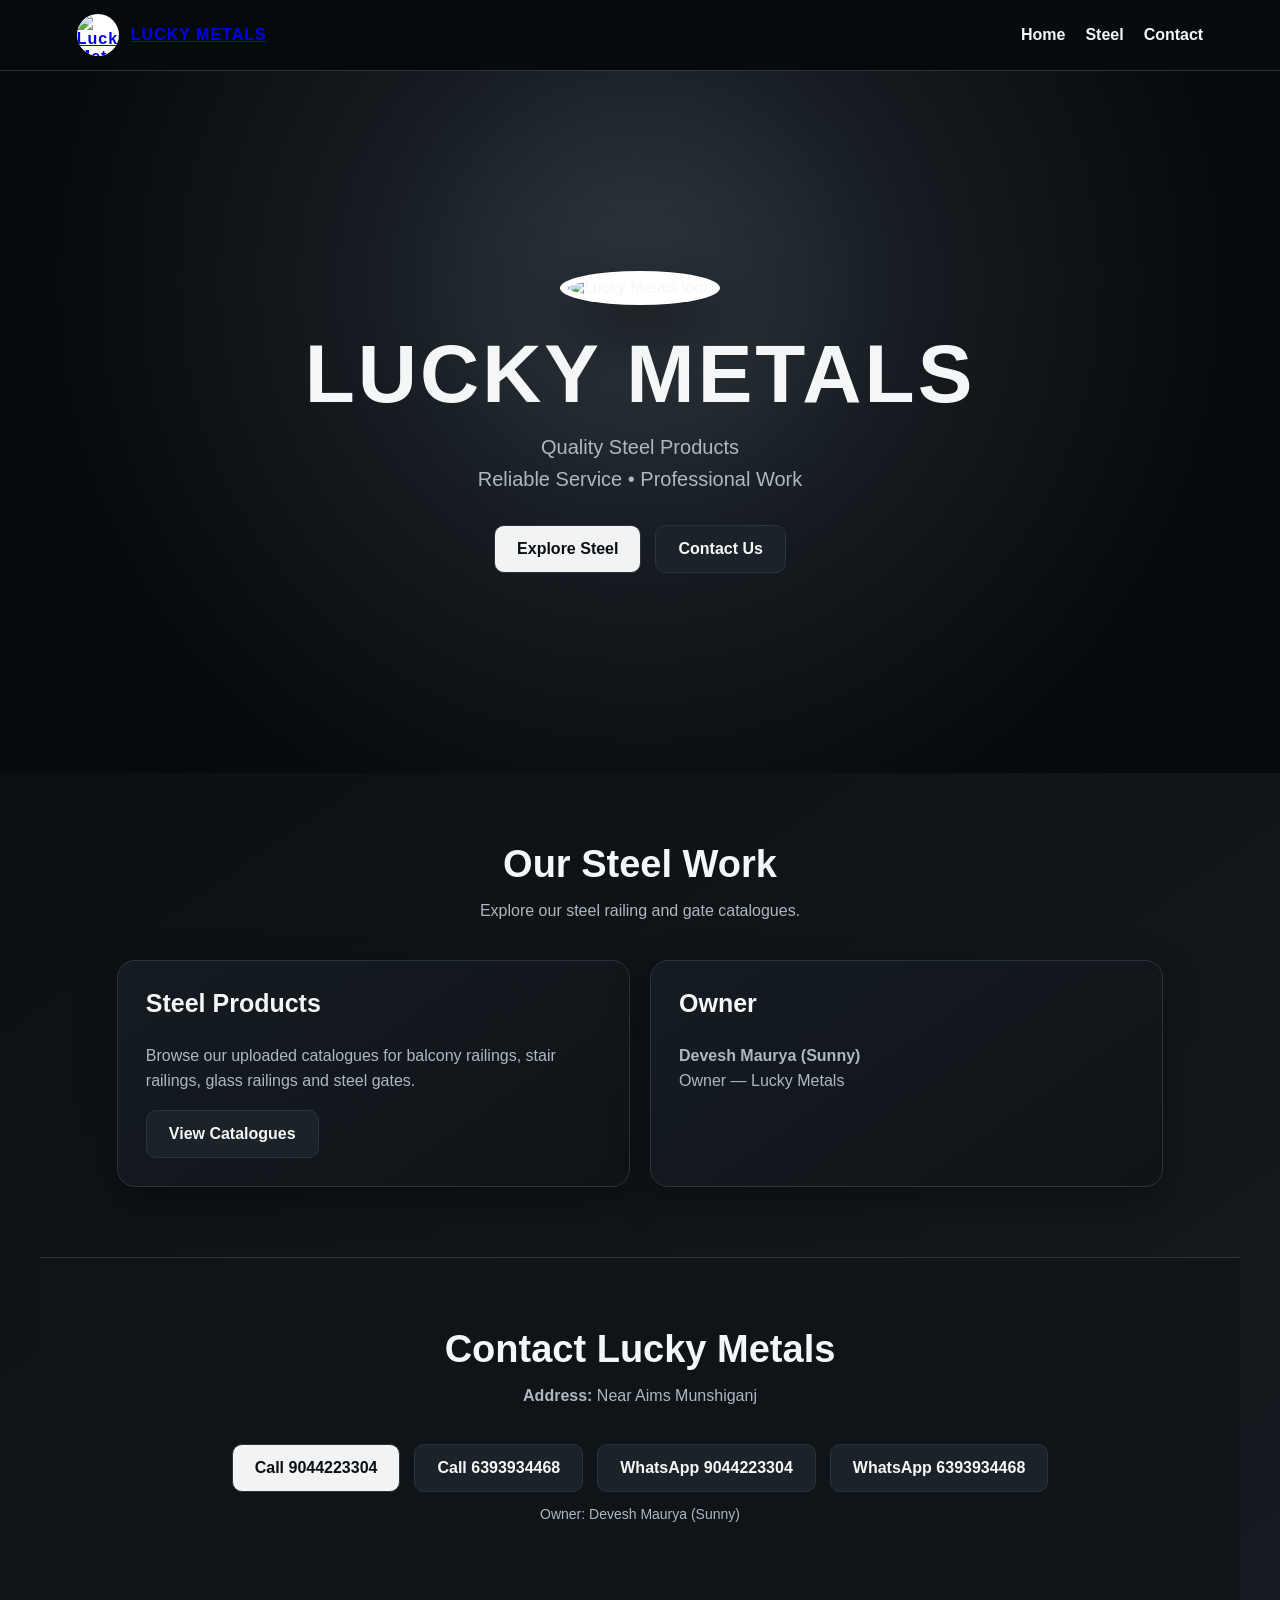
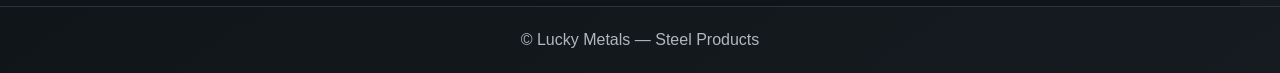
==== index.html @ e32a6ab8 "Add files via upload" ====
<!doctype html><html lang="en"><head><meta charset="utf-8"><meta name="viewport" content="width=device-width,initial-scale=1"><title>Lucky Metals | Steel</title><link rel="stylesheet" href="style.css"></head><body>
<nav><a class="brand" href="index.html"><img src="assets/lucky-metals-logo.jpg" alt="Lucky Metals logo"><span>LUCKY METALS</span></a>
<div class="links"><a href="index.html">Home</a><a href="steel.html">Steel</a><a href="#contact">Contact</a></div></nav>
<main class="hero"><div><img src="assets/lucky-metals-logo.jpg" alt="Lucky Metals logo"><h1>LUCKY METALS</h1><p class="tag">Quality Steel Products<br>Reliable Service • Professional Work</p><div class="cta"><a class="btn primary" href="steel.html">Explore Steel</a><a class="btn" href="#contact">Contact Us</a></div></div></main>
<section><h2 class="section-title">Our Steel Work</h2><p class="section-sub">Explore our steel railing and gate catalogues.</p>
<div class="cards"><div class="card"><h3>Steel Products</h3><p>Browse our uploaded catalogues for balcony railings, stair railings, glass railings and steel gates.</p><a class="btn" href="steel.html">View Catalogues</a></div>
<div class="card"><h3>Owner</h3><p><strong>Devesh Maurya (Sunny)</strong><br>Owner — Lucky Metals</p></div></div></section>
<section id="contact" class="contact"><h2 class="section-title">Contact Lucky Metals</h2><p class="section-sub"><strong>Address:</strong> Near Aims Munshiganj</p><div class="cta">
<a class="btn primary" href="tel:+919044223304">Call 9044223304</a>
<a class="btn" href="tel:+916393934468">Call 6393934468</a>
<a class="btn" href="https://wa.me/919044223304" target="_blank" rel="noopener">WhatsApp 9044223304</a>
<a class="btn" href="https://wa.me/916393934468" target="_blank" rel="noopener">WhatsApp 6393934468</a>
</div><p class="note">Owner: Devesh Maurya (Sunny)</p></section>
<footer>© Lucky Metals — Steel Products</footer></body></html>
---- style.css ----
:root{--bg:#0b0f12;--panel:#12181d;--line:#2b343b;--text:#f4f6f7;--muted:#aeb8bf;--accent:#d6dde2}
*{box-sizing:border-box} html{scroll-behavior:smooth} body{margin:0;font-family:Arial,Helvetica,sans-serif;background:linear-gradient(145deg,#080b0d,#151b20);color:var(--text)}
nav{position:sticky;top:0;z-index:10;background:rgba(8,11,13,.94);backdrop-filter:blur(10px);border-bottom:1px solid var(--line);padding:14px 6%;display:flex;align-items:center;justify-content:space-between}
.brand{display:flex;align-items:center;gap:12px;font-weight:800;letter-spacing:1px}.brand img{width:42px;height:42px;object-fit:contain;border-radius:50%;background:#fff}.links{display:flex;gap:20px}.links a{color:var(--text);text-decoration:none;font-weight:600}
.hero{min-height:78vh;display:grid;place-items:center;text-align:center;padding:70px 6%;background:radial-gradient(circle at 50% 30%,#303940 0,#151b20 35%,#080b0d 72%)}
.hero img{width:150px;height:150px;object-fit:contain;border-radius:50%;background:#fff;padding:8px;box-shadow:0 20px 70px #000}
h1{font-size:clamp(42px,8vw,82px);margin:22px 0 10px;letter-spacing:3px} .tag{font-size:20px;color:var(--muted);max-width:760px;margin:auto;line-height:1.6}
.cta{margin-top:30px;display:flex;gap:14px;justify-content:center;flex-wrap:wrap}.btn{display:inline-block;padding:14px 22px;border-radius:10px;text-decoration:none;font-weight:800;border:1px solid var(--line);color:var(--text);background:#1b2329}.btn.primary{background:#f1f3f4;color:#0b0f12}
section{padding:70px 6%;max-width:1200px;margin:auto} .section-title{text-align:center;font-size:38px;margin:0 0 12px}.section-sub{text-align:center;color:var(--muted);margin:0 auto 36px;max-width:700px;line-height:1.6}
.cards{display:grid;grid-template-columns:repeat(auto-fit,minmax(260px,1fr));gap:20px}.card{background:linear-gradient(145deg,#151c21,#0e1317);border:1px solid var(--line);border-radius:18px;padding:28px;box-shadow:0 15px 40px #0005}.card h3{font-size:25px;margin-top:0}.card p{color:var(--muted);line-height:1.6}
.catalogue{margin-top:28px;background:#0d1216;border:1px solid var(--line);border-radius:16px;overflow:hidden}.catalogue-head{padding:18px 20px;display:flex;align-items:center;justify-content:space-between;gap:15px;flex-wrap:wrap}.catalogue iframe{width:100%;height:600px;border:0;background:#fff}
.contact{text-align:center;background:#0e1418;border-top:1px solid var(--line)} footer{padding:24px 6%;text-align:center;color:var(--muted);border-top:1px solid var(--line)}
.note{color:var(--muted);font-size:14px}.empty{padding:70px 20px;text-align:center;border:1px dashed #48535b;border-radius:18px;color:var(--muted)}
@media(max-width:700px){.links{gap:10px;font-size:13px}.hero{min-height:70vh}.catalogue iframe{height:480px}}
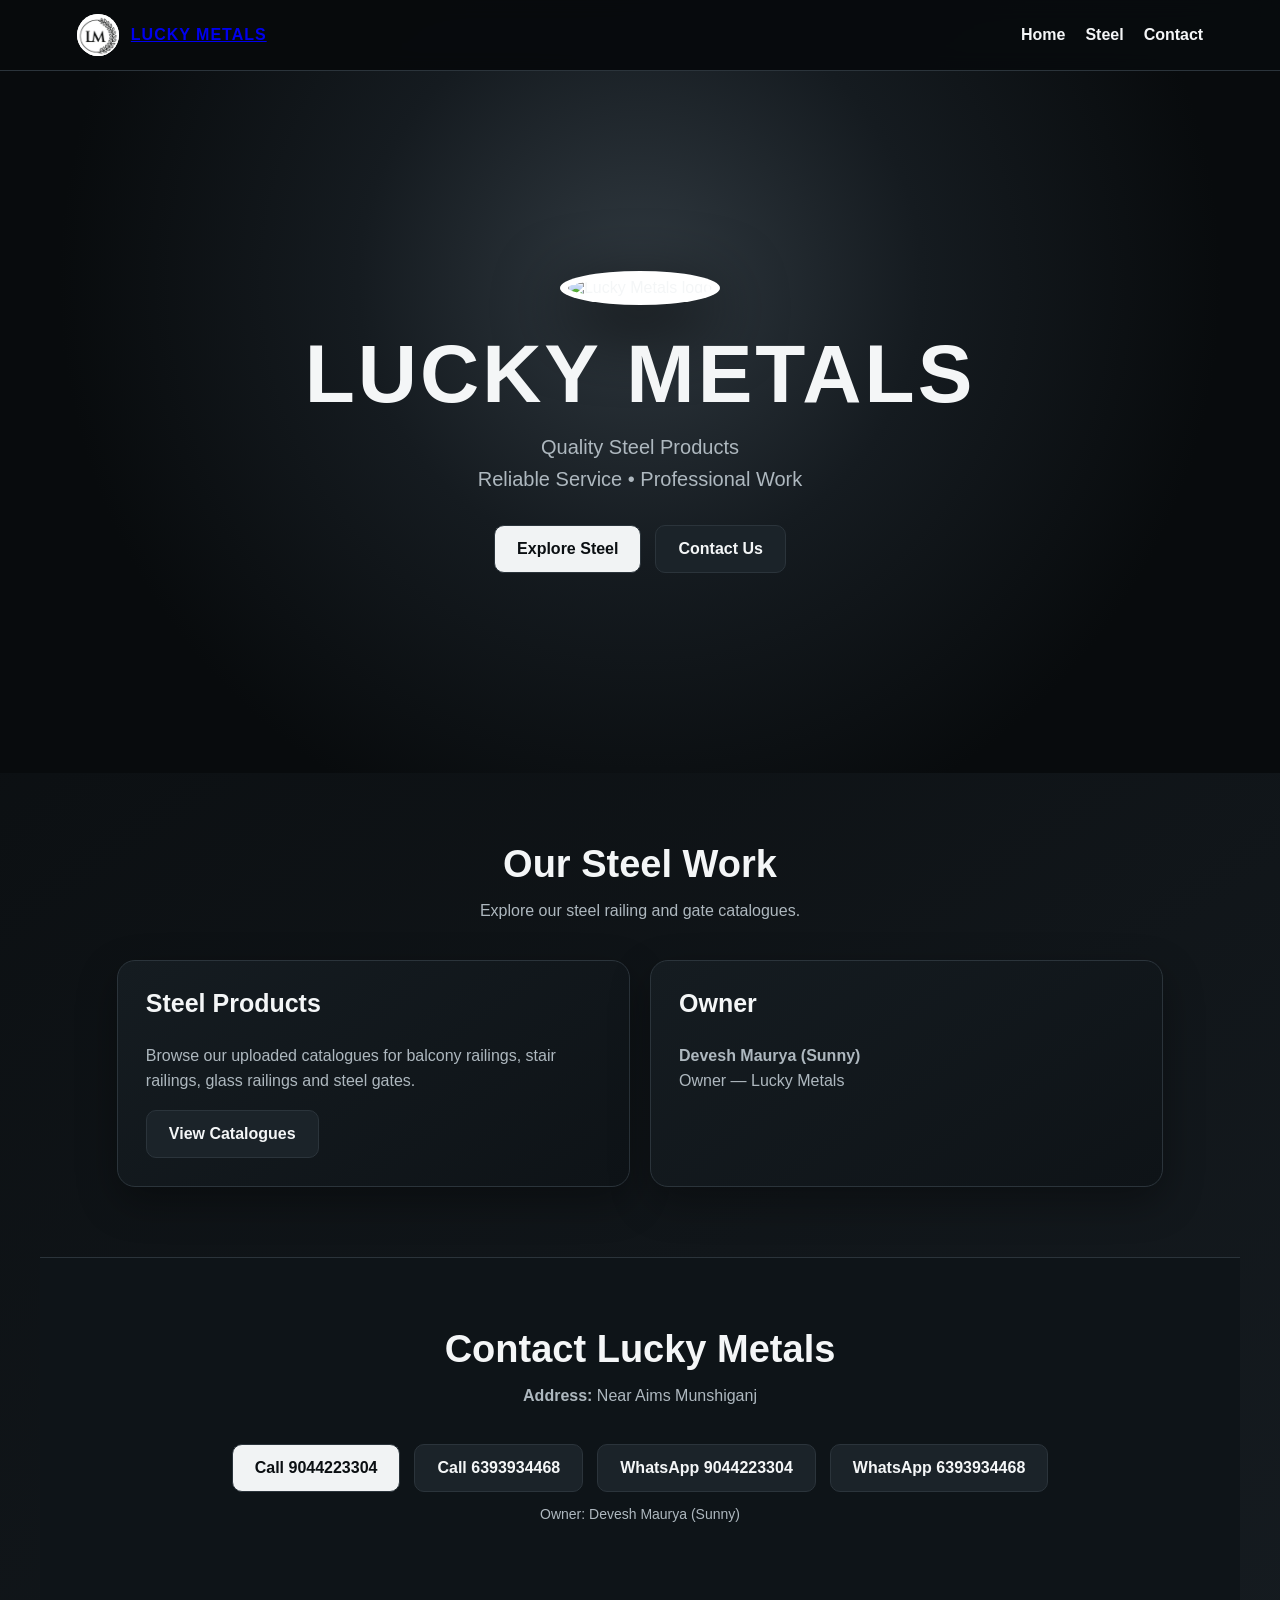
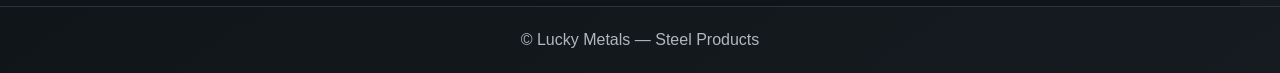
==== commit 464f5668: "Update index.html" ====
--- a/index.html
+++ b/index.html
@@ -1,5 +1,5 @@
 <!doctype html><html lang="en"><head><meta charset="utf-8"><meta name="viewport" content="width=device-width,initial-scale=1"><title>Lucky Metals | Steel</title><link rel="stylesheet" href="style.css"></head><body>
-<nav><a class="brand" href="index.html"><img src="assets/lucky-metals-logo.jpg" alt="Lucky Metals logo"><span>LUCKY METALS</span></a>
+<nav><a class="brand" href="index.html"><img src="./lucky-metals-logo.jpg" alt="Lucky Metals logo"><span>LUCKY METALS</span></a>
 <div class="links"><a href="index.html">Home</a><a href="steel.html">Steel</a><a href="#contact">Contact</a></div></nav>
 <main class="hero"><div><img src="assets/lucky-metals-logo.jpg" alt="Lucky Metals logo"><h1>LUCKY METALS</h1><p class="tag">Quality Steel Products<br>Reliable Service • Professional Work</p><div class="cta"><a class="btn primary" href="steel.html">Explore Steel</a><a class="btn" href="#contact">Contact Us</a></div></div></main>
 <section><h2 class="section-title">Our Steel Work</h2><p class="section-sub">Explore our steel railing and gate catalogues.</p>
@@ -11,4 +11,4 @@
 <a class="btn" href="https://wa.me/919044223304" target="_blank" rel="noopener">WhatsApp 9044223304</a>
 <a class="btn" href="https://wa.me/916393934468" target="_blank" rel="noopener">WhatsApp 6393934468</a>
 </div><p class="note">Owner: Devesh Maurya (Sunny)</p></section>
-<footer>© Lucky Metals — Steel Products</footer></body></html>+<footer>© Lucky Metals — Steel Products</footer></body></html>
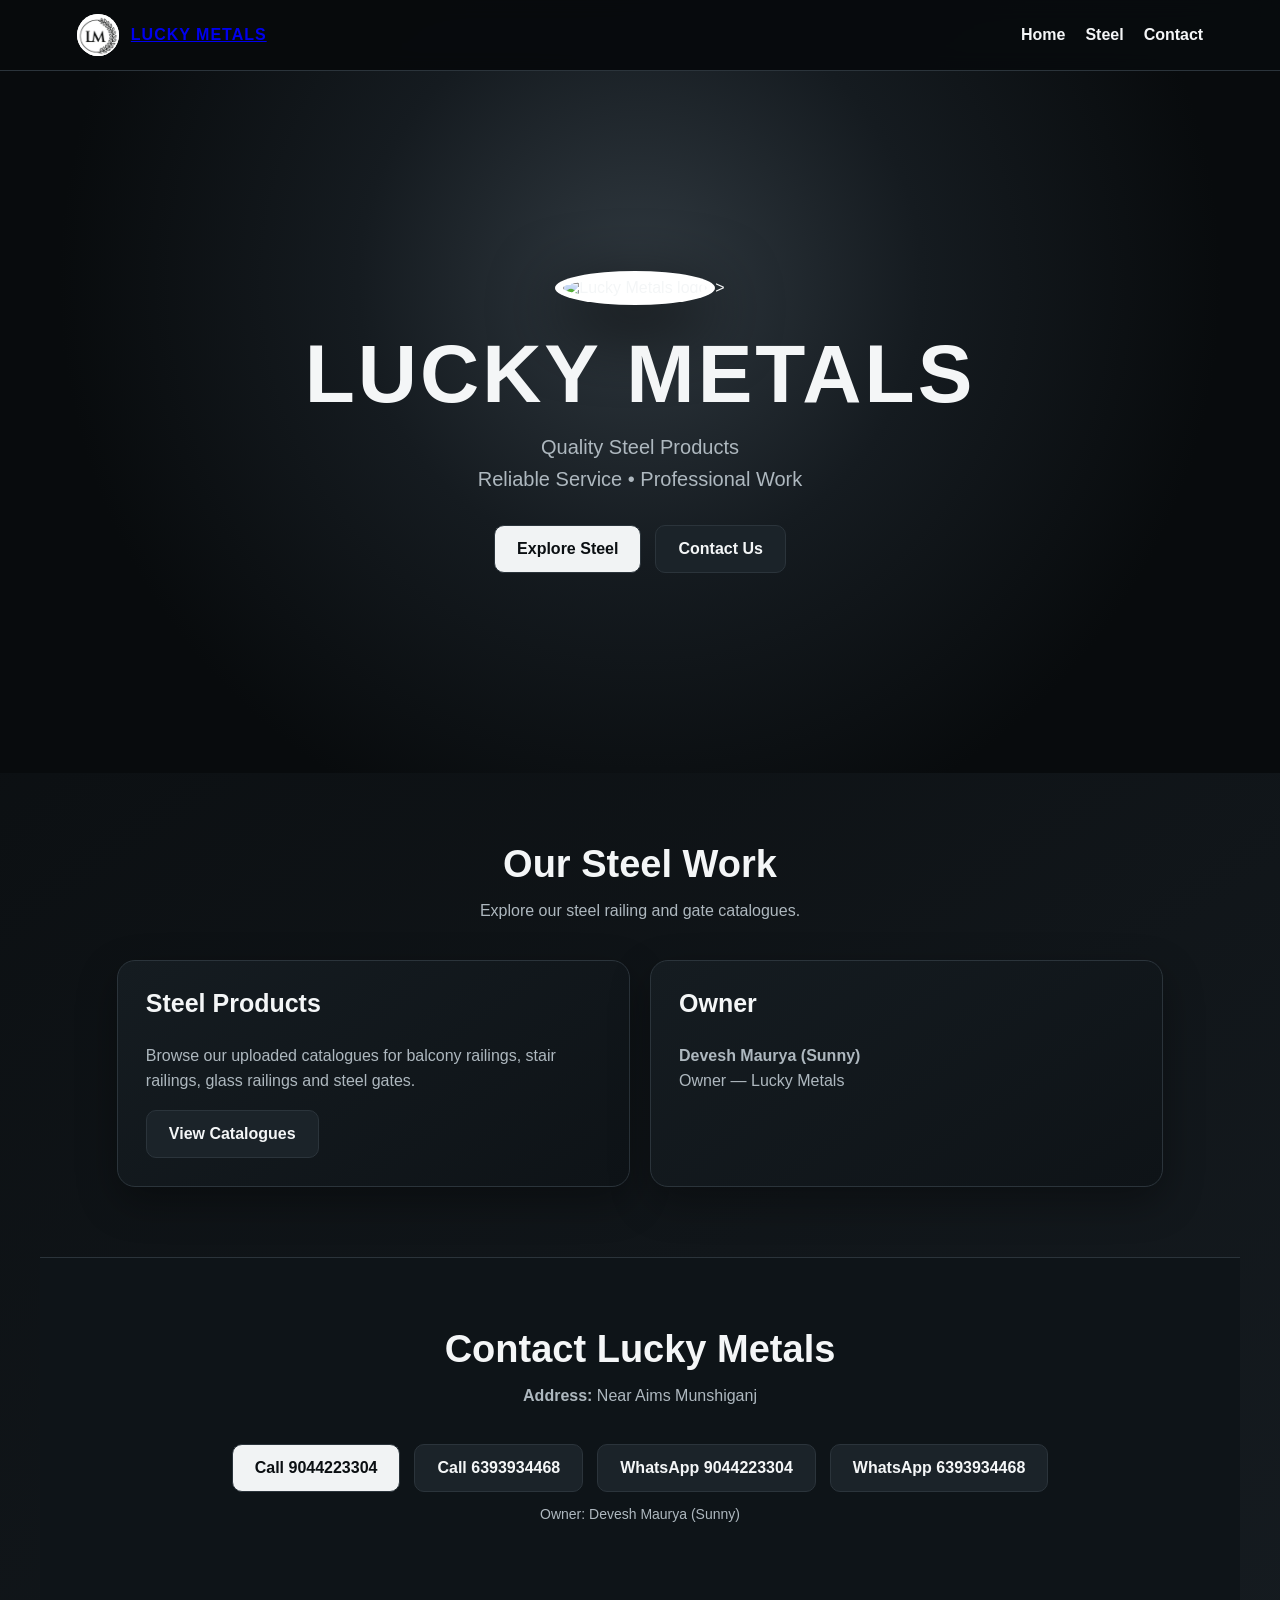
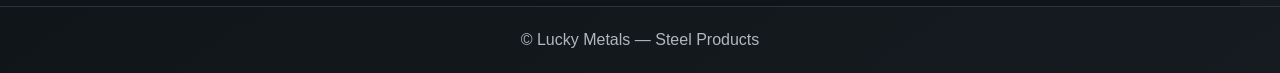
==== commit 7c2cda7c: "Update index.html" ====
--- a/index.html
+++ b/index.html
@@ -1,7 +1,7 @@
 <!doctype html><html lang="en"><head><meta charset="utf-8"><meta name="viewport" content="width=device-width,initial-scale=1"><title>Lucky Metals | Steel</title><link rel="stylesheet" href="style.css"></head><body>
 <nav><a class="brand" href="index.html"><img src="./lucky-metals-logo.jpg" alt="Lucky Metals logo"><span>LUCKY METALS</span></a>
 <div class="links"><a href="index.html">Home</a><a href="steel.html">Steel</a><a href="#contact">Contact</a></div></nav>
-<main class="hero"><div><img src="assets/lucky-metals-logo.jpg" alt="Lucky Metals logo"><h1>LUCKY METALS</h1><p class="tag">Quality Steel Products<br>Reliable Service • Professional Work</p><div class="cta"><a class="btn primary" href="steel.html">Explore Steel</a><a class="btn" href="#contact">Contact Us</a></div></div></main>
+<main class="hero"><div><img src="assets/lucky-metals-logo.jpg" alt="Lucky Metals logo">><h1>LUCKY METALS</h1><p class="tag">Quality Steel Products<br>Reliable Service • Professional Work</p><div class="cta"><a class="btn primary" href="steel.html">Explore Steel</a><a class="btn" href="#contact">Contact Us</a></div></div></main>
 <section><h2 class="section-title">Our Steel Work</h2><p class="section-sub">Explore our steel railing and gate catalogues.</p>
 <div class="cards"><div class="card"><h3>Steel Products</h3><p>Browse our uploaded catalogues for balcony railings, stair railings, glass railings and steel gates.</p><a class="btn" href="steel.html">View Catalogues</a></div>
 <div class="card"><h3>Owner</h3><p><strong>Devesh Maurya (Sunny)</strong><br>Owner — Lucky Metals</p></div></div></section>
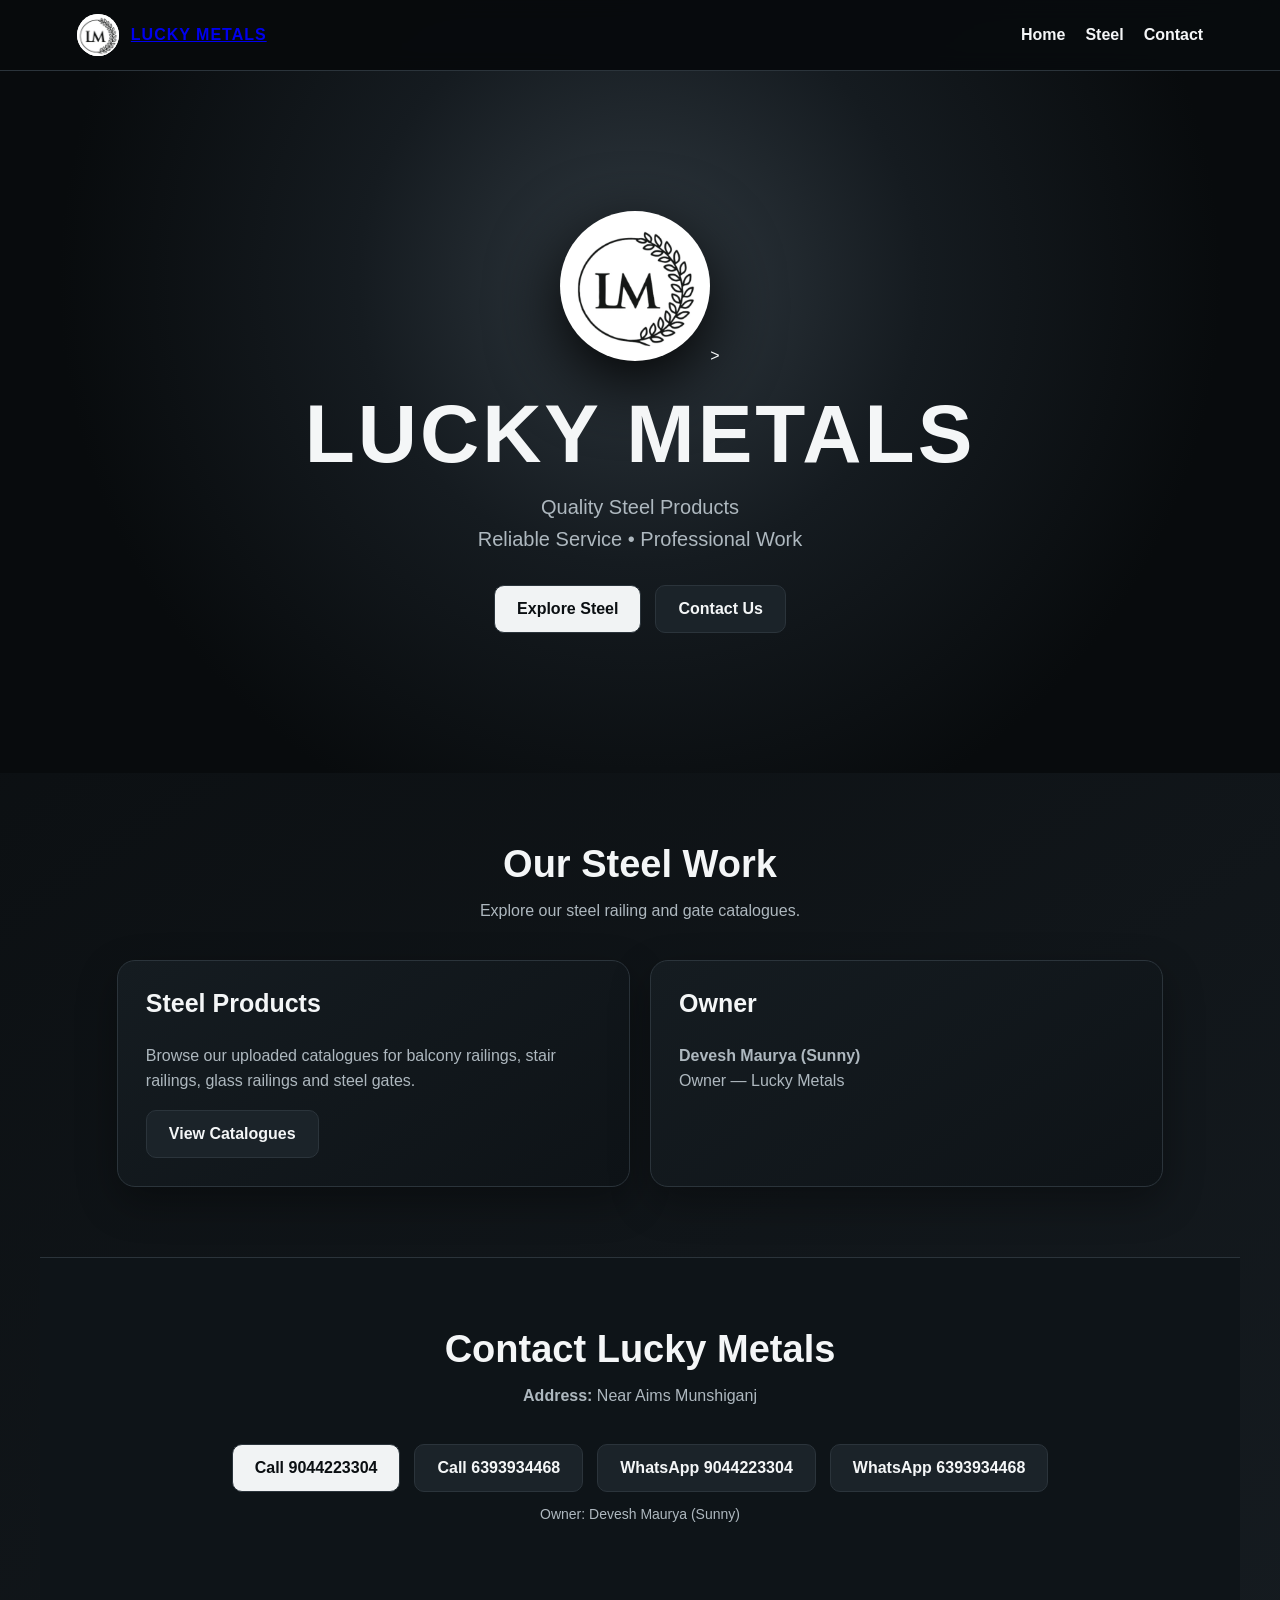
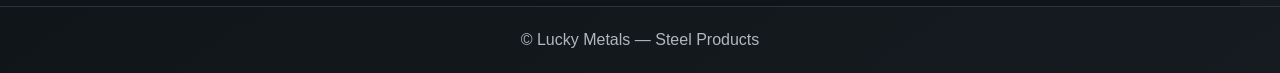
==== commit 761ec0f0: "Update index.html" ====
--- a/index.html
+++ b/index.html
@@ -1,7 +1,7 @@
 <!doctype html><html lang="en"><head><meta charset="utf-8"><meta name="viewport" content="width=device-width,initial-scale=1"><title>Lucky Metals | Steel</title><link rel="stylesheet" href="style.css"></head><body>
 <nav><a class="brand" href="index.html"><img src="./lucky-metals-logo.jpg" alt="Lucky Metals logo"><span>LUCKY METALS</span></a>
 <div class="links"><a href="index.html">Home</a><a href="steel.html">Steel</a><a href="#contact">Contact</a></div></nav>
-<main class="hero"><div><img src="assets/lucky-metals-logo.jpg" alt="Lucky Metals logo">><h1>LUCKY METALS</h1><p class="tag">Quality Steel Products<br>Reliable Service • Professional Work</p><div class="cta"><a class="btn primary" href="steel.html">Explore Steel</a><a class="btn" href="#contact">Contact Us</a></div></div></main>
+<main class="hero"><div><img src="./lucky-metals-logo.jpg" alt="Lucky Metals logo">><h1>LUCKY METALS</h1><p class="tag">Quality Steel Products<br>Reliable Service • Professional Work</p><div class="cta"><a class="btn primary" href="steel.html">Explore Steel</a><a class="btn" href="#contact">Contact Us</a></div></div></main>
 <section><h2 class="section-title">Our Steel Work</h2><p class="section-sub">Explore our steel railing and gate catalogues.</p>
 <div class="cards"><div class="card"><h3>Steel Products</h3><p>Browse our uploaded catalogues for balcony railings, stair railings, glass railings and steel gates.</p><a class="btn" href="steel.html">View Catalogues</a></div>
 <div class="card"><h3>Owner</h3><p><strong>Devesh Maurya (Sunny)</strong><br>Owner — Lucky Metals</p></div></div></section>
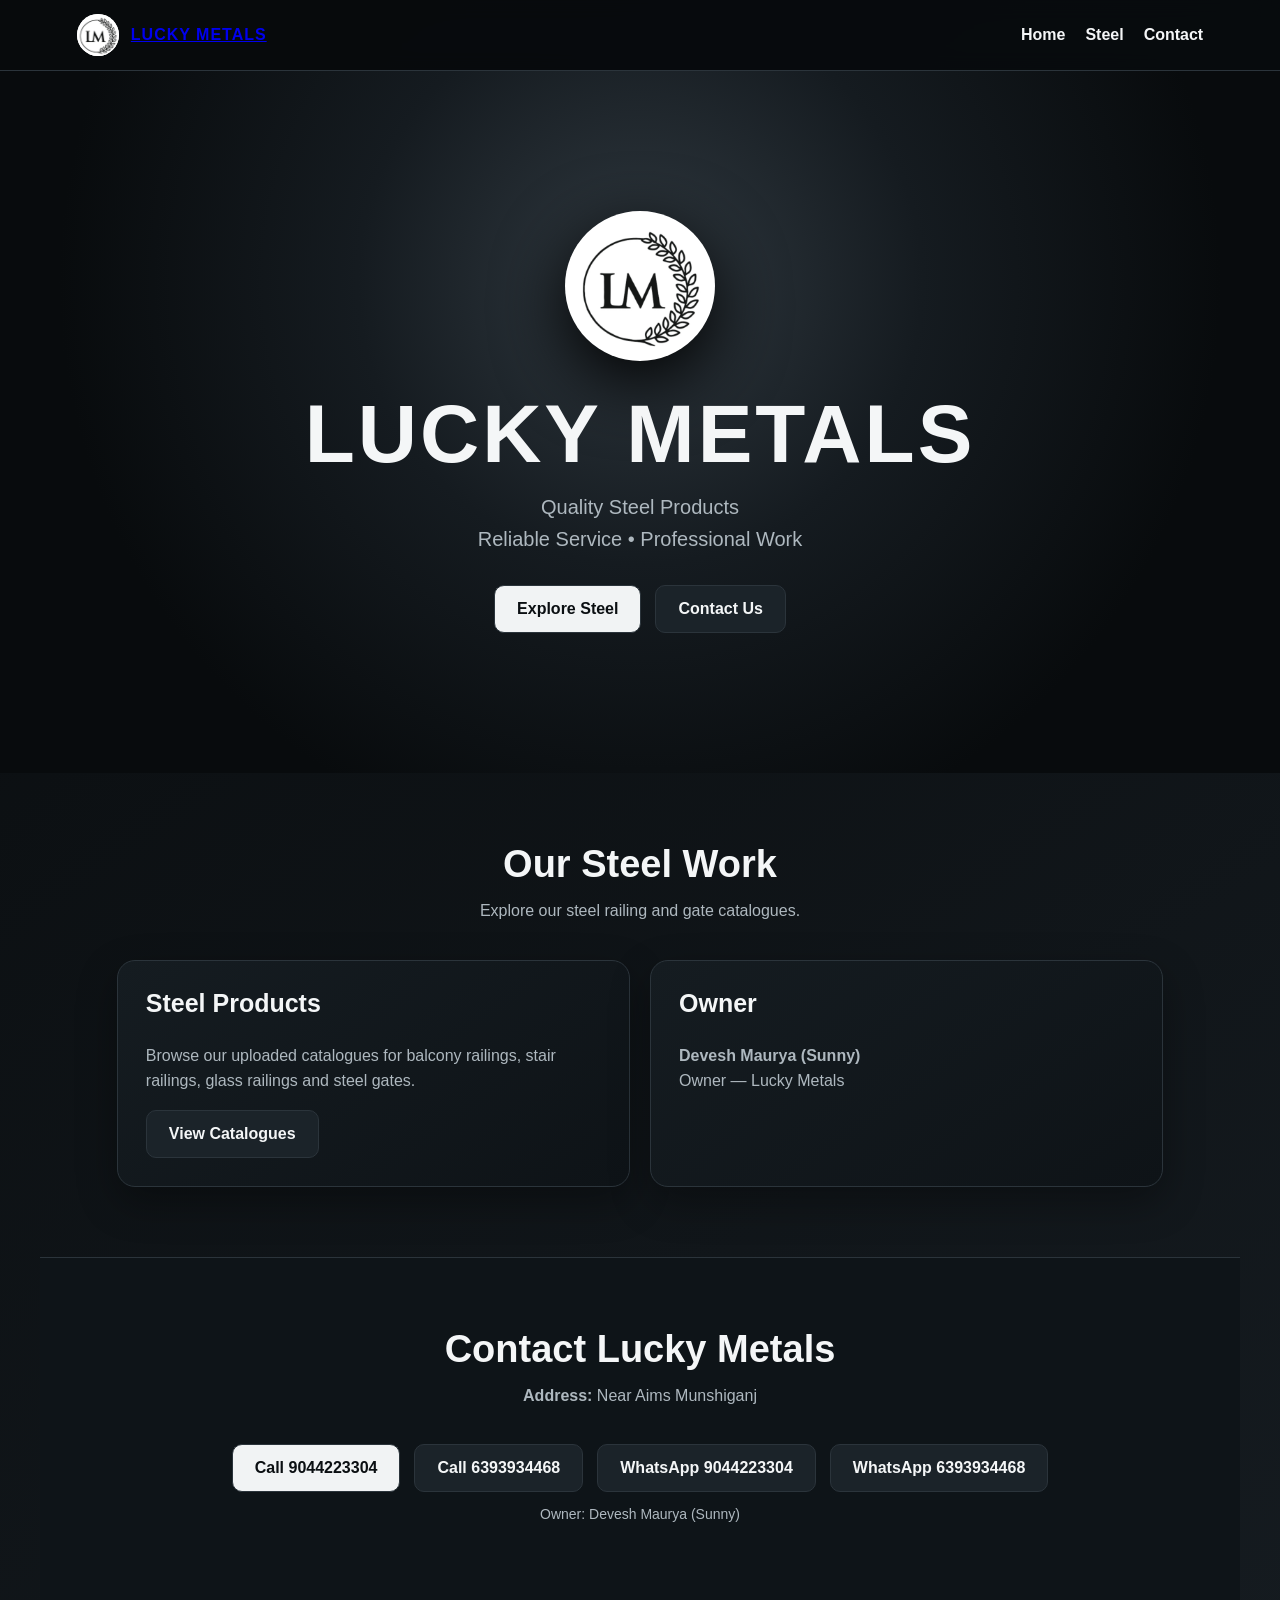
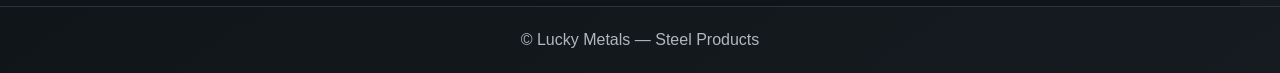
==== commit 727a2024: "Update index.html" ====
--- a/index.html
+++ b/index.html
@@ -1,7 +1,7 @@
 <!doctype html><html lang="en"><head><meta charset="utf-8"><meta name="viewport" content="width=device-width,initial-scale=1"><title>Lucky Metals | Steel</title><link rel="stylesheet" href="style.css"></head><body>
 <nav><a class="brand" href="index.html"><img src="./lucky-metals-logo.jpg" alt="Lucky Metals logo"><span>LUCKY METALS</span></a>
 <div class="links"><a href="index.html">Home</a><a href="steel.html">Steel</a><a href="#contact">Contact</a></div></nav>
-<main class="hero"><div><img src="./lucky-metals-logo.jpg" alt="Lucky Metals logo">><h1>LUCKY METALS</h1><p class="tag">Quality Steel Products<br>Reliable Service • Professional Work</p><div class="cta"><a class="btn primary" href="steel.html">Explore Steel</a><a class="btn" href="#contact">Contact Us</a></div></div></main>
+<main class="hero"><div><img src="./lucky-metals-logo.jpg" alt="Lucky Metals logo"><h1>LUCKY METALS</h1><p class="tag">Quality Steel Products<br>Reliable Service • Professional Work</p><div class="cta"><a class="btn primary" href="steel.html">Explore Steel</a><a class="btn" href="#contact">Contact Us</a></div></div></main>
 <section><h2 class="section-title">Our Steel Work</h2><p class="section-sub">Explore our steel railing and gate catalogues.</p>
 <div class="cards"><div class="card"><h3>Steel Products</h3><p>Browse our uploaded catalogues for balcony railings, stair railings, glass railings and steel gates.</p><a class="btn" href="steel.html">View Catalogues</a></div>
 <div class="card"><h3>Owner</h3><p><strong>Devesh Maurya (Sunny)</strong><br>Owner — Lucky Metals</p></div></div></section>
